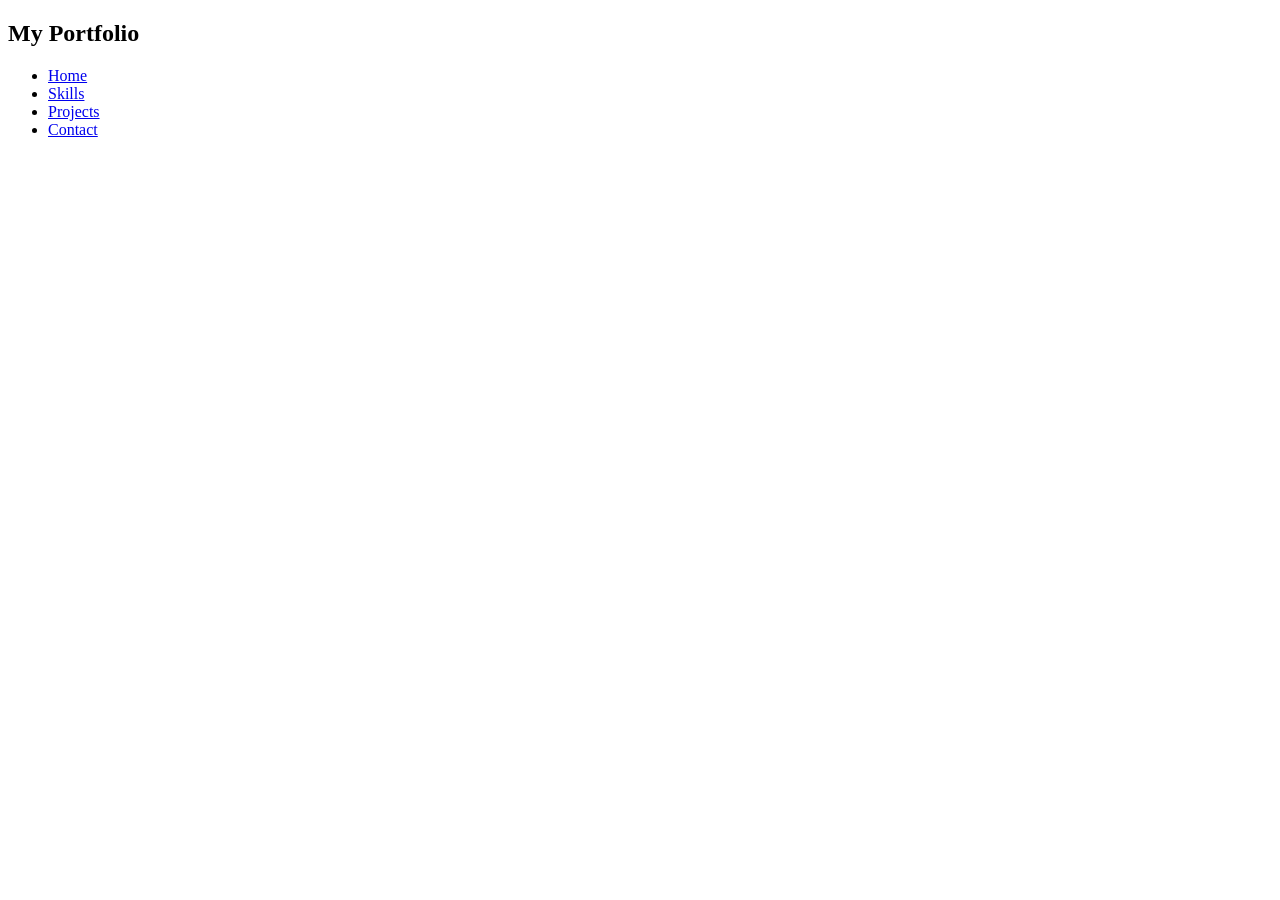
==== index.html @ a329cd28 "Initial portfolio project setup" ====
<!DOCTYPE html>
<html lang="en">
<head>
    <meta charset="UTF-8">
    <meta name="viewport"
          content="width=device-width, initial-scale=1.0">
    <title>My Portfolio</title>
    <link rel="stylesheet" href="style.css">
</head>
<body>

    <header>
        <nav>
            <h2>My Portfolio</h2>
            <ul>
                <li><a href="#home">Home</a></li>
                <li><a href="#skills">Skills</a></li>
                <li><a href="#projects">Projects</a></li>
                <li><a href="#contact">Contact</a></li>
            </ul>
        </nav>
    </header>

    <main>
        <section id="home"></section>
        <section id="skills"></section>
        <section id="projects"></section>
        <section id="contact"></section>
    </main>

    <script src="script.js"></script>
</body>
</html>
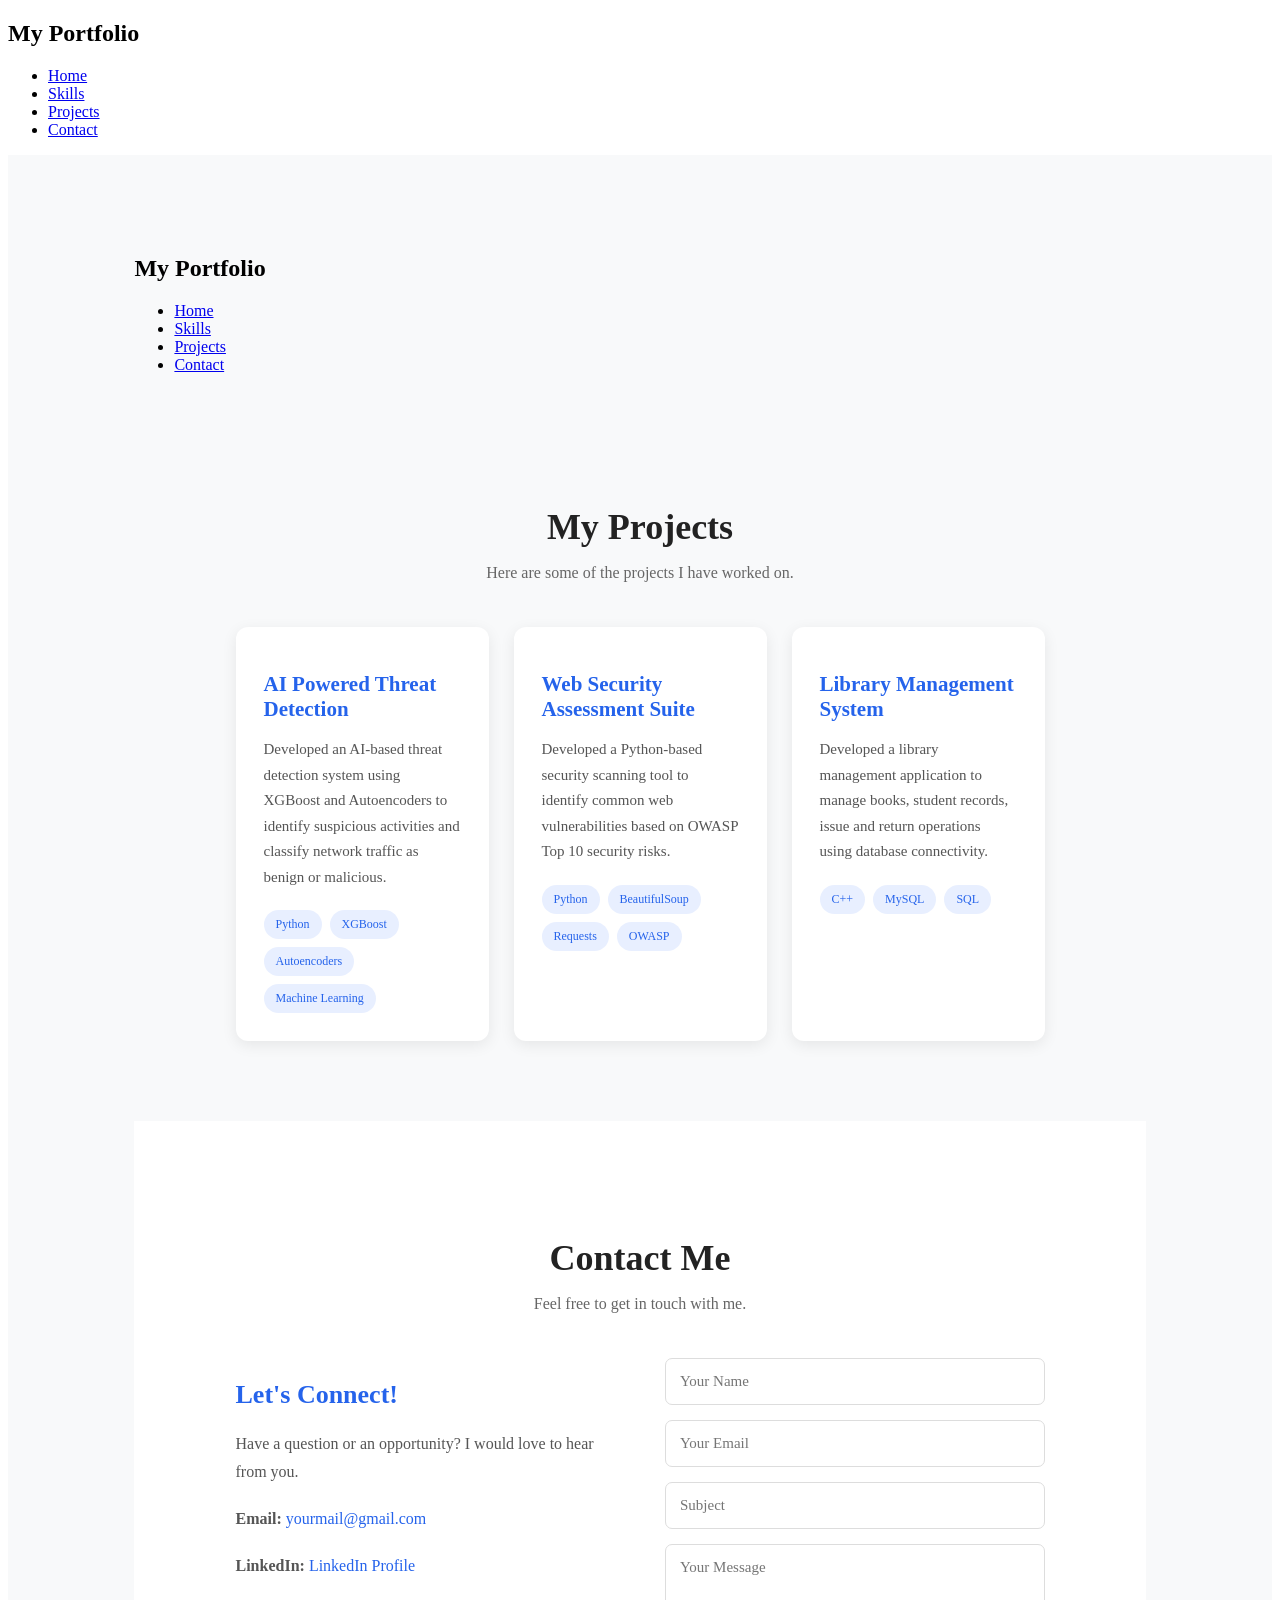
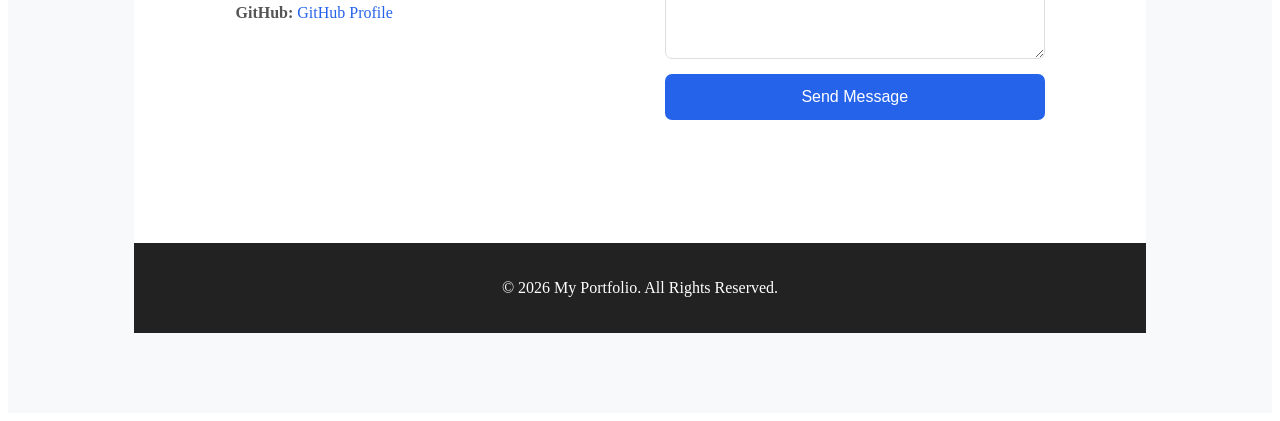
==== commit 221025fd: "Added Projects and Contact sections" ====
--- a/index.html
+++ b/index.html
@@ -24,10 +24,168 @@
     <main>
         <section id="home"></section>
         <section id="skills"></section>
-        <section id="projects"></section>
-        <section id="contact"></section>
+        <section id="projects">
+<!DOCTYPE html>
+<html lang="en">
+<head>
+    <meta charset="UTF-8">
+    <meta name="viewport" content="width=device-width, initial-scale=1.0">
+    <title>My Portfolio</title>
+    <link rel="stylesheet" href="style.css">
+</head>
+<body>
+
+    <header>
+        <nav>
+            <h2>My Portfolio</h2>
+            <ul>
+                <li><a href="#home">Home</a></li>
+                <li><a href="#skills">Skills</a></li>
+                <li><a href="#projects">Projects</a></li>
+                <li><a href="#contact">Contact</a></li>
+            </ul>
+        </nav>
+    </header>
+
+    <main>
+        <!-- Member 1: Home -->
+        <section id="home">
+        </section>
+
+        <!-- Member 1: Skills -->
+        <section id="skills">
+        </section>
+
+        <!-- Member 2: Projects -->
+        <section id="projects">
+            <div class="section-container">
+
+                <h1 class="section-title">My Projects</h1>
+                <p class="section-description">
+                    Here are some of the projects I have worked on.
+                </p>
+
+                <div class="project-container">
+
+                    <div class="project-card">
+                        <h2>AI Powered Threat Detection</h2>
+                        <p>
+                            Developed an AI-based threat detection system
+                            using XGBoost and Autoencoders to identify
+                            suspicious activities and classify network
+                            traffic as benign or malicious.
+                        </p>
+                        <div class="tech-stack">
+                            <span>Python</span>
+                            <span>XGBoost</span>
+                            <span>Autoencoders</span>
+                            <span>Machine Learning</span>
+                        </div>
+                    </div>
+
+                    <div class="project-card">
+                        <h2>Web Security Assessment Suite</h2>
+                        <p>
+                            Developed a Python-based security scanning
+                            tool to identify common web vulnerabilities
+                            based on OWASP Top 10 security risks.
+                        </p>
+                        <div class="tech-stack">
+                            <span>Python</span>
+                            <span>BeautifulSoup</span>
+                            <span>Requests</span>
+                            <span>OWASP</span>
+                        </div>
+                    </div>
+
+                    <div class="project-card">
+                        <h2>Library Management System</h2>
+                        <p>
+                            Developed a library management application
+                            to manage books, student records, issue and
+                            return operations using database connectivity.
+                        </p>
+                        <div class="tech-stack">
+                            <span>C++</span>
+                            <span>MySQL</span>
+                            <span>SQL</span>
+                        </div>
+                    </div>
+
+                </div>
+            </div>
+        </section>
+
+        <!-- Member 2: Contact -->
+        <section id="contact">
+            <div class="section-container">
+
+                <h1 class="section-title">Contact Me</h1>
+                <p class="section-description">
+                    Feel free to get in touch with me.
+                </p>
+
+                <div class="contact-container">
+
+                    <div class="contact-info">
+                        <h2>Let's Connect!</h2>
+                        <p>
+                            Have a question or an opportunity?
+                            I would love to hear from you.
+                        </p>
+
+                        <p>
+                            <strong>Email:</strong>
+                            <a href="mailto:yourmail@gmail.com">
+                                yourmail@gmail.com
+                            </a>
+                        </p>
+
+                        <p>
+                            <strong>LinkedIn:</strong>
+                            <a href="https://www.linkedin.com/" target="_blank"
+                               rel="noopener noreferrer">
+                                LinkedIn Profile
+                            </a>
+                        </p>
+
+                        <p>
+                            <strong>GitHub:</strong>
+                            <a href="https://github.com/" target="_blank"
+                               rel="noopener noreferrer">
+                                GitHub Profile
+                            </a>
+                        </p>
+                    </div>
+
+                    <form id="contact-form">
+                        <input type="text" id="name"
+                               placeholder="Your Name" required>
+
+                        <input type="email" id="email"
+                               placeholder="Your Email" required>
+
+                        <input type="text" id="subject"
+                               placeholder="Subject" required>
+
+                        <textarea id="message"
+                                  placeholder="Your Message"
+                                  rows="5" required></textarea>
+
+                        <button type="submit">Send Message</button>
+
+                        <p id="form-status" aria-live="polite"></p>
+                    </form>
+
+                </div>
+            </div>
+        </section>
+
     </main>
 
+    <footer>
+        <p>&copy; 2026 My Portfolio. All Rights Reserved.</p>
+    </footer>
     <script src="script.js"></script>
 </body>
 </html>
--- a/style.css
+++ b/style.css
@@ -0,0 +1,197 @@
+
+/* Projects and Contact Sections */
+
+#projects,
+#contact {
+    padding: 80px 10%;
+    scroll-margin-top: 70px;
+}
+
+#projects {
+    background-color: #f8f9fa;
+}
+
+#contact {
+    background-color: #ffffff;
+}
+
+.section-container {
+    max-width: 1100px;
+    margin: auto;
+}
+
+.section-title {
+    text-align: center;
+    font-size: 36px;
+    color: #222;
+    margin-bottom: 15px;
+}
+
+.section-description {
+    text-align: center;
+    color: #666;
+    margin-bottom: 45px;
+    font-size: 16px;
+}
+
+/* Projects */
+
+.project-container {
+    display: grid;
+    grid-template-columns: repeat(3, 1fr);
+    gap: 25px;
+}
+
+.project-card {
+    background: white;
+    padding: 28px;
+    border-radius: 12px;
+    box-shadow: 0 4px 15px rgba(0, 0, 0, 0.08);
+    transition: transform 0.3s, box-shadow 0.3s;
+}
+
+.project-card:hover {
+    transform: translateY(-8px);
+    box-shadow: 0 8px 22px rgba(0, 0, 0, 0.12);
+}
+
+.project-card h2 {
+    color: #2563eb;
+    font-size: 21px;
+    margin-bottom: 15px;
+}
+
+.project-card p {
+    color: #555;
+    line-height: 1.7;
+    font-size: 15px;
+}
+
+.tech-stack {
+    display: flex;
+    flex-wrap: wrap;
+    gap: 8px;
+    margin-top: 20px;
+}
+
+.tech-stack span {
+    background: #e8efff;
+    color: #2563eb;
+    padding: 7px 12px;
+    border-radius: 20px;
+    font-size: 12px;
+}
+
+/* Contact */
+
+.contact-container {
+    display: grid;
+    grid-template-columns: 1fr 1fr;
+    gap: 50px;
+    align-items: start;
+}
+
+.contact-info h2 {
+    color: #2563eb;
+    margin-bottom: 20px;
+    font-size: 26px;
+}
+
+.contact-info p {
+    color: #555;
+    line-height: 1.8;
+    margin-bottom: 18px;
+}
+
+.contact-info a {
+    color: #2563eb;
+    text-decoration: none;
+}
+
+.contact-info a:hover {
+    text-decoration: underline;
+}
+
+#contact-form {
+    display: flex;
+    flex-direction: column;
+    gap: 15px;
+}
+
+#contact-form input,
+#contact-form textarea {
+    width: 100%;
+    padding: 14px;
+    border: 1px solid #ddd;
+    border-radius: 7px;
+    font-size: 15px;
+    font-family: inherit;
+    box-sizing: border-box;
+    outline: none;
+}
+
+#contact-form input:focus,
+#contact-form textarea:focus {
+    border-color: #2563eb;
+}
+
+#contact-form textarea {
+    resize: vertical;
+}
+
+#contact-form button {
+    background: #2563eb;
+    color: white;
+    border: none;
+    padding: 14px;
+    border-radius: 7px;
+    font-size: 16px;
+    cursor: pointer;
+    transition: background 0.3s;
+}
+
+#contact-form button:hover {
+    background: #1d4ed8;
+}
+
+#form-status {
+    color: #15803d;
+    font-size: 14px;
+}
+
+/* Footer */
+
+footer {
+    background: #222;
+    color: white;
+    text-align: center;
+    padding: 20px;
+}
+
+/* Responsive Design */
+
+@media (max-width: 900px) {
+    .project-container {
+        grid-template-columns: repeat(2, 1fr);
+    }
+}
+
+@media (max-width: 600px) {
+    #projects,
+    #contact {
+        padding: 60px 6%;
+    }
+
+    .project-container {
+        grid-template-columns: 1fr;
+    }
+
+    .contact-container {
+        grid-template-columns: 1fr;
+        gap: 30px;
+    }
+
+    .section-title {
+        font-size: 29px;
+    }
+}
--- a/style.css
+++ b/style.css
@@ -0,0 +1,197 @@
+
+/* Projects and Contact Sections */
+
+#projects,
+#contact {
+    padding: 80px 10%;
+    scroll-margin-top: 70px;
+}
+
+#projects {
+    background-color: #f8f9fa;
+}
+
+#contact {
+    background-color: #ffffff;
+}
+
+.section-container {
+    max-width: 1100px;
+    margin: auto;
+}
+
+.section-title {
+    text-align: center;
+    font-size: 36px;
+    color: #222;
+    margin-bottom: 15px;
+}
+
+.section-description {
+    text-align: center;
+    color: #666;
+    margin-bottom: 45px;
+    font-size: 16px;
+}
+
+/* Projects */
+
+.project-container {
+    display: grid;
+    grid-template-columns: repeat(3, 1fr);
+    gap: 25px;
+}
+
+.project-card {
+    background: white;
+    padding: 28px;
+    border-radius: 12px;
+    box-shadow: 0 4px 15px rgba(0, 0, 0, 0.08);
+    transition: transform 0.3s, box-shadow 0.3s;
+}
+
+.project-card:hover {
+    transform: translateY(-8px);
+    box-shadow: 0 8px 22px rgba(0, 0, 0, 0.12);
+}
+
+.project-card h2 {
+    color: #2563eb;
+    font-size: 21px;
+    margin-bottom: 15px;
+}
+
+.project-card p {
+    color: #555;
+    line-height: 1.7;
+    font-size: 15px;
+}
+
+.tech-stack {
+    display: flex;
+    flex-wrap: wrap;
+    gap: 8px;
+    margin-top: 20px;
+}
+
+.tech-stack span {
+    background: #e8efff;
+    color: #2563eb;
+    padding: 7px 12px;
+    border-radius: 20px;
+    font-size: 12px;
+}
+
+/* Contact */
+
+.contact-container {
+    display: grid;
+    grid-template-columns: 1fr 1fr;
+    gap: 50px;
+    align-items: start;
+}
+
+.contact-info h2 {
+    color: #2563eb;
+    margin-bottom: 20px;
+    font-size: 26px;
+}
+
+.contact-info p {
+    color: #555;
+    line-height: 1.8;
+    margin-bottom: 18px;
+}
+
+.contact-info a {
+    color: #2563eb;
+    text-decoration: none;
+}
+
+.contact-info a:hover {
+    text-decoration: underline;
+}
+
+#contact-form {
+    display: flex;
+    flex-direction: column;
+    gap: 15px;
+}
+
+#contact-form input,
+#contact-form textarea {
+    width: 100%;
+    padding: 14px;
+    border: 1px solid #ddd;
+    border-radius: 7px;
+    font-size: 15px;
+    font-family: inherit;
+    box-sizing: border-box;
+    outline: none;
+}
+
+#contact-form input:focus,
+#contact-form textarea:focus {
+    border-color: #2563eb;
+}
+
+#contact-form textarea {
+    resize: vertical;
+}
+
+#contact-form button {
+    background: #2563eb;
+    color: white;
+    border: none;
+    padding: 14px;
+    border-radius: 7px;
+    font-size: 16px;
+    cursor: pointer;
+    transition: background 0.3s;
+}
+
+#contact-form button:hover {
+    background: #1d4ed8;
+}
+
+#form-status {
+    color: #15803d;
+    font-size: 14px;
+}
+
+/* Footer */
+
+footer {
+    background: #222;
+    color: white;
+    text-align: center;
+    padding: 20px;
+}
+
+/* Responsive Design */
+
+@media (max-width: 900px) {
+    .project-container {
+        grid-template-columns: repeat(2, 1fr);
+    }
+}
+
+@media (max-width: 600px) {
+    #projects,
+    #contact {
+        padding: 60px 6%;
+    }
+
+    .project-container {
+        grid-template-columns: 1fr;
+    }
+
+    .contact-container {
+        grid-template-columns: 1fr;
+        gap: 30px;
+    }
+
+    .section-title {
+        font-size: 29px;
+    }
+}
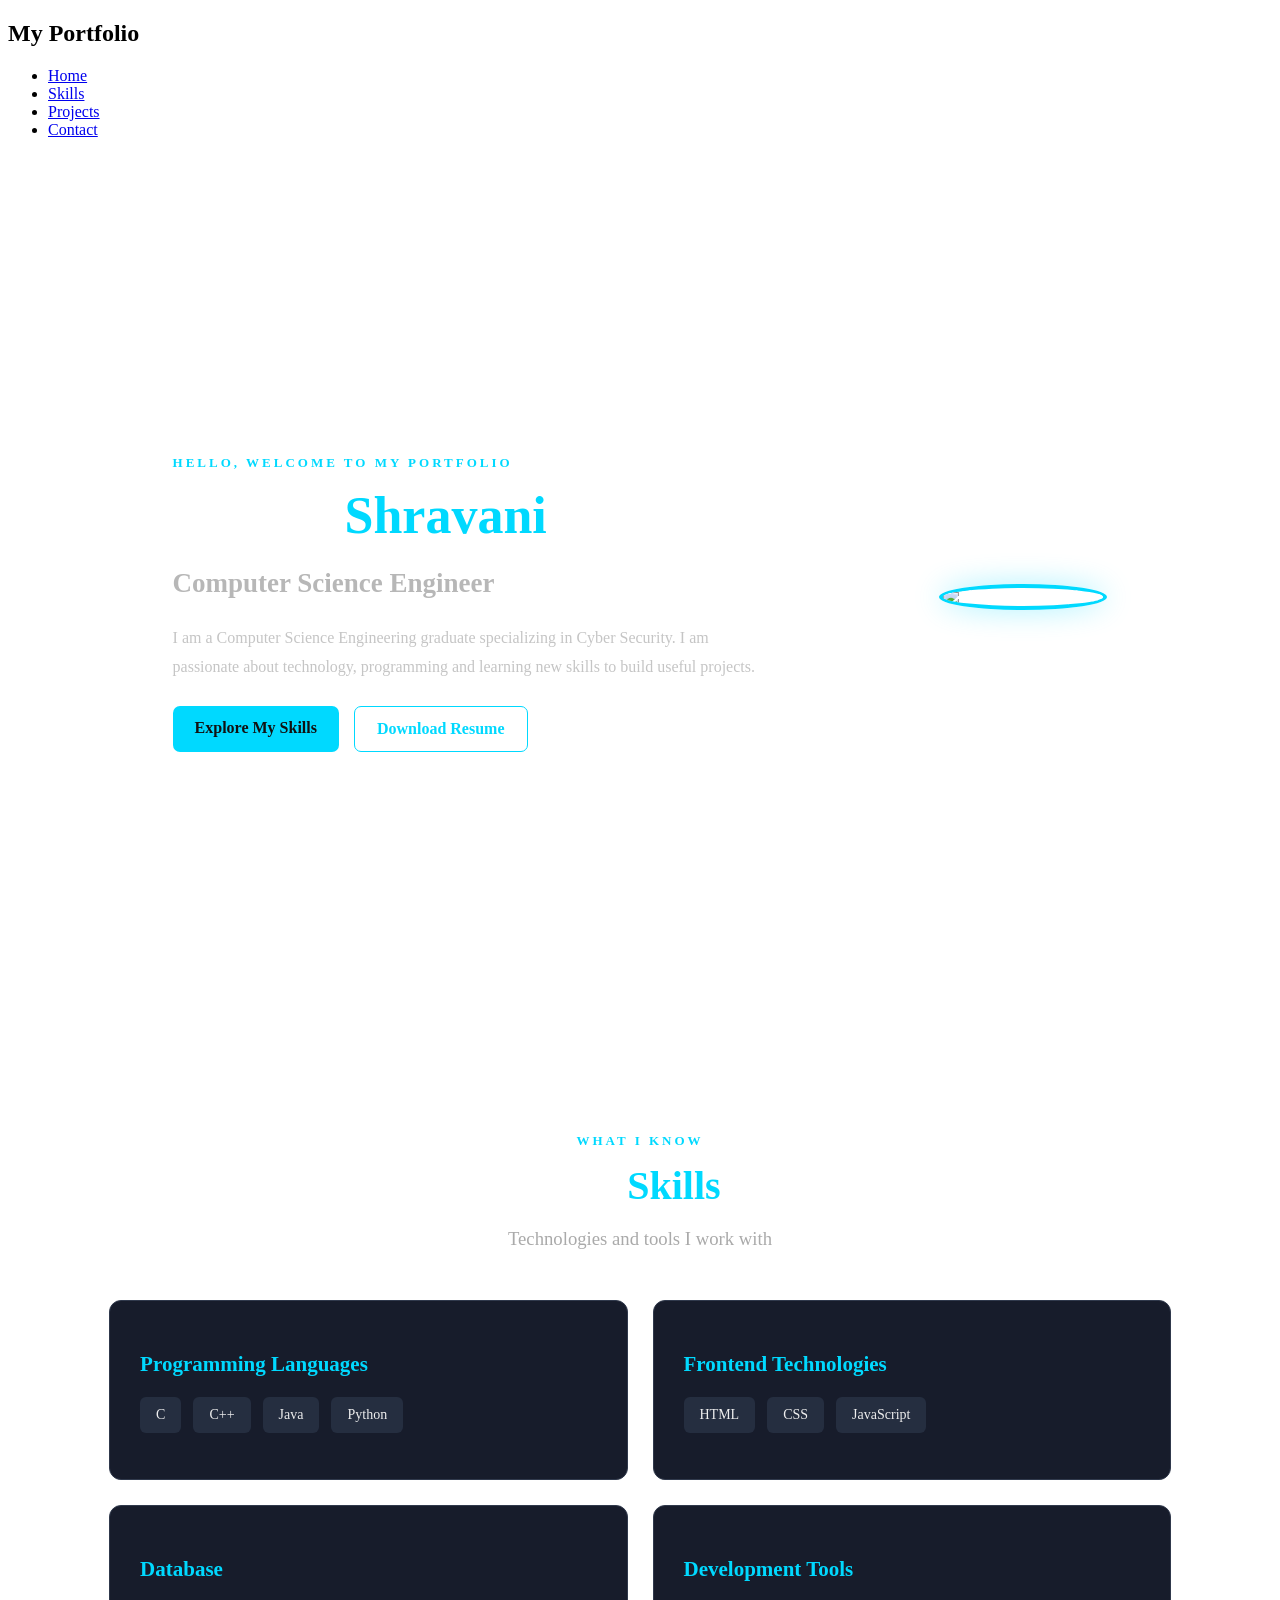
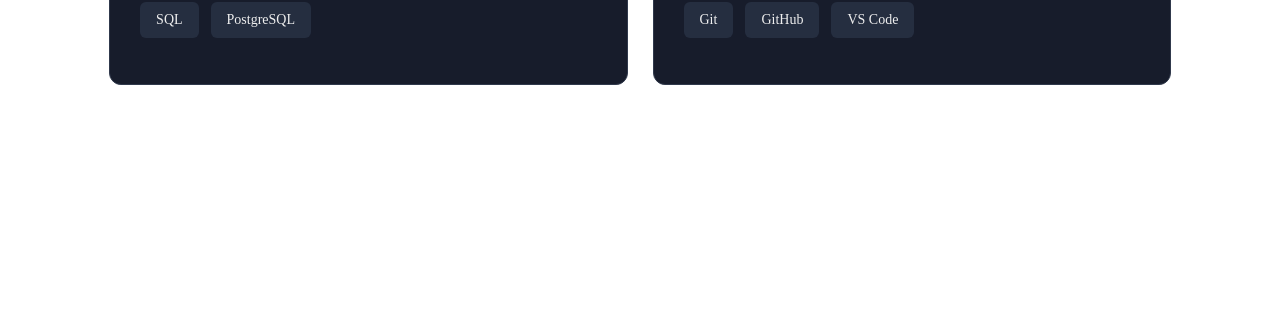
==== commit 5567caf9: "Add Member 1 Home and Skills modules" ====
--- a/index.html
+++ b/index.html
@@ -1,17 +1,25 @@
+
 <!DOCTYPE html>
 <html lang="en">
+
 <head>
     <meta charset="UTF-8">
-    <meta name="viewport"
-          content="width=device-width, initial-scale=1.0">
+    <meta name="viewport" content="width=device-width, initial-scale=1.0">
+
     <title>My Portfolio</title>
-    <link rel="stylesheet" href="style.css">
+
+    <!-- Home and Skills CSS -->
+    <link rel="stylesheet" href="styles/home.css">
+    <link rel="stylesheet" href="styles/skills.css">
 </head>
+
 <body>
 
+    <!-- Navigation Bar -->
     <header>
         <nav>
             <h2>My Portfolio</h2>
+
             <ul>
                 <li><a href="#home">Home</a></li>
                 <li><a href="#skills">Skills</a></li>
@@ -22,170 +30,24 @@
     </header>
 
     <main>
-        <section id="home"></section>
-        <section id="skills"></section>
-        <section id="projects">
-<!DOCTYPE html>
-<html lang="en">
-<head>
-    <meta charset="UTF-8">
-    <meta name="viewport" content="width=device-width, initial-scale=1.0">
-    <title>My Portfolio</title>
-    <link rel="stylesheet" href="style.css">
-</head>
-<body>
 
-    <header>
-        <nav>
-            <h2>My Portfolio</h2>
-            <ul>
-                <li><a href="#home">Home</a></li>
-                <li><a href="#skills">Skills</a></li>
-                <li><a href="#projects">Projects</a></li>
-                <li><a href="#contact">Contact</a></li>
-            </ul>
-        </nav>
-    </header>
+        <!-- Member 1: Home Module -->
+        <div id="home-module"></div>
 
-    <main>
-        <!-- Member 1: Home -->
-        <section id="home">
-        </section>
+        <!-- Member 1: Skills Module -->
+        <div id="skills-module"></div>
 
-        <!-- Member 1: Skills -->
-        <section id="skills">
-        </section>
+        <!-- Member 2: Projects Module -->
+        <section id="projects"></section>
 
-        <!-- Member 2: Projects -->
-        <section id="projects">
-            <div class="section-container">
-
-                <h1 class="section-title">My Projects</h1>
-                <p class="section-description">
-                    Here are some of the projects I have worked on.
-                </p>
-
-                <div class="project-container">
-
-                    <div class="project-card">
-                        <h2>AI Powered Threat Detection</h2>
-                        <p>
-                            Developed an AI-based threat detection system
-                            using XGBoost and Autoencoders to identify
-                            suspicious activities and classify network
-                            traffic as benign or malicious.
-                        </p>
-                        <div class="tech-stack">
-                            <span>Python</span>
-                            <span>XGBoost</span>
-                            <span>Autoencoders</span>
-                            <span>Machine Learning</span>
-                        </div>
-                    </div>
-
-                    <div class="project-card">
-                        <h2>Web Security Assessment Suite</h2>
-                        <p>
-                            Developed a Python-based security scanning
-                            tool to identify common web vulnerabilities
-                            based on OWASP Top 10 security risks.
-                        </p>
-                        <div class="tech-stack">
-                            <span>Python</span>
-                            <span>BeautifulSoup</span>
-                            <span>Requests</span>
-                            <span>OWASP</span>
-                        </div>
-                    </div>
-
-                    <div class="project-card">
-                        <h2>Library Management System</h2>
-                        <p>
-                            Developed a library management application
-                            to manage books, student records, issue and
-                            return operations using database connectivity.
-                        </p>
-                        <div class="tech-stack">
-                            <span>C++</span>
-                            <span>MySQL</span>
-                            <span>SQL</span>
-                        </div>
-                    </div>
-
-                </div>
-            </div>
-        </section>
-
-        <!-- Member 2: Contact -->
-        <section id="contact">
-            <div class="section-container">
-
-                <h1 class="section-title">Contact Me</h1>
-                <p class="section-description">
-                    Feel free to get in touch with me.
-                </p>
-
-                <div class="contact-container">
-
-                    <div class="contact-info">
-                        <h2>Let's Connect!</h2>
-                        <p>
-                            Have a question or an opportunity?
-                            I would love to hear from you.
-                        </p>
-
-                        <p>
-                            <strong>Email:</strong>
-                            <a href="mailto:yourmail@gmail.com">
-                                yourmail@gmail.com
-                            </a>
-                        </p>
-
-                        <p>
-                            <strong>LinkedIn:</strong>
-                            <a href="https://www.linkedin.com/" target="_blank"
-                               rel="noopener noreferrer">
-                                LinkedIn Profile
-                            </a>
-                        </p>
-
-                        <p>
-                            <strong>GitHub:</strong>
-                            <a href="https://github.com/" target="_blank"
-                               rel="noopener noreferrer">
-                                GitHub Profile
-                            </a>
-                        </p>
-                    </div>
-
-                    <form id="contact-form">
-                        <input type="text" id="name"
-                               placeholder="Your Name" required>
-
-                        <input type="email" id="email"
-                               placeholder="Your Email" required>
-
-                        <input type="text" id="subject"
-                               placeholder="Subject" required>
-
-                        <textarea id="message"
-                                  placeholder="Your Message"
-                                  rows="5" required></textarea>
-
-                        <button type="submit">Send Message</button>
-
-                        <p id="form-status" aria-live="polite"></p>
-                    </form>
-
-                </div>
-            </div>
-        </section>
+        <!-- Member 2: Contact Module -->
+        <section id="contact"></section>
 
     </main>
 
-    <footer>
-        <p>&copy; 2026 My Portfolio. All Rights Reserved.</p>
-    </footer>
-    <script src="script.js"></script>
+    <!-- Member 1: Module Loader -->
+    <script src="scripts/main.js"></script>
+
 </body>
-</html>+
+</html>
--- a/styles/home.css
+++ b/styles/home.css
@@ -0,0 +1,101 @@
+
+.home-section {
+    min-height: 85vh;
+    display: flex;
+    align-items: center;
+    justify-content: space-around;
+    gap: 40px;
+    padding: 60px 8%;
+    color: #ffffff;
+}
+
+.home-content {
+    max-width: 600px;
+}
+
+.home-greeting {
+    color: #00d9ff;
+    letter-spacing: 3px;
+    font-size: 13px;
+    font-weight: bold;
+}
+
+.home-content h1 {
+    font-size: 52px;
+    margin: 15px 0;
+}
+
+.home-content h1 span {
+    color: #00d9ff;
+}
+
+.home-content h2 {
+    font-size: 27px;
+    color: #b7b7b7;
+}
+
+.home-description {
+    color: #c5c5c5;
+    line-height: 1.8;
+    margin: 25px 0;
+}
+
+.home-buttons {
+    display: flex;
+    flex-wrap: wrap;
+    gap: 15px;
+}
+
+.home-btn,
+.resume-btn {
+    text-decoration: none;
+    padding: 13px 22px;
+    border-radius: 7px;
+    font-weight: bold;
+    transition: 0.3s;
+}
+
+.home-btn {
+    background: #00d9ff;
+    color: #111;
+}
+
+.resume-btn {
+    border: 1px solid #00d9ff;
+    color: #00d9ff;
+}
+
+.home-btn:hover,
+.resume-btn:hover {
+    transform: translateY(-4px);
+}
+
+.home-image img {
+    width: 280px;
+    height: 280px;
+    object-fit: cover;
+    border-radius: 50%;
+    border: 4px solid #00d9ff;
+    box-shadow: 0 0 30px #00d9ff55;
+}
+
+@media (max-width: 768px) {
+    .home-section {
+        flex-direction: column-reverse;
+        text-align: center;
+        padding: 50px 6%;
+    }
+
+    .home-content h1 {
+        font-size: 38px;
+    }
+
+    .home-buttons {
+        justify-content: center;
+    }
+
+    .home-image img {
+        width: 200px;
+        height: 200px;
+    }
+}
--- a/styles/skills.css
+++ b/styles/skills.css
@@ -0,0 +1,84 @@
+
+.skills-section {
+    padding: 80px 8%;
+    color: white;
+    min-height: 80vh;
+}
+
+.skills-heading {
+    text-align: center;
+    margin-bottom: 50px;
+}
+
+.skills-heading p {
+    color: #00d9ff;
+    letter-spacing: 3px;
+    font-size: 13px;
+    font-weight: bold;
+}
+
+.skills-heading h2 {
+    font-size: 40px;
+    margin: 12px 0;
+}
+
+.skills-heading h2 span {
+    color: #00d9ff;
+}
+
+.skills-heading h3 {
+    color: #aaa;
+    font-weight: normal;
+}
+
+.skills-container {
+    display: grid;
+    grid-template-columns: repeat(2, 1fr);
+    gap: 25px;
+}
+
+.skill-card {
+    background: #171c2b;
+    border: 1px solid #30394c;
+    border-radius: 12px;
+    padding: 30px;
+    transition: 0.3s;
+}
+
+.skill-card:hover {
+    transform: translateY(-8px);
+    border-color: #00d9ff;
+    box-shadow: 0 8px 25px #00d9ff22;
+}
+
+.skill-card h3 {
+    color: #00d9ff;
+    margin-bottom: 20px;
+    font-size: 21px;
+}
+
+.skill-card ul {
+    list-style: none;
+    padding: 0;
+    display: flex;
+    flex-wrap: wrap;
+    gap: 12px;
+}
+
+.skill-card li {
+    background: #252e40;
+    color: #eee;
+    padding: 10px 16px;
+    border-radius: 6px;
+    font-size: 14px;
+}
+
+@media (max-width: 650px) {
+    .skills-container {
+        grid-template-columns: 1fr;
+    }
+
+    .skills-heading h2 {
+        font-size: 32px;
+    }
+}
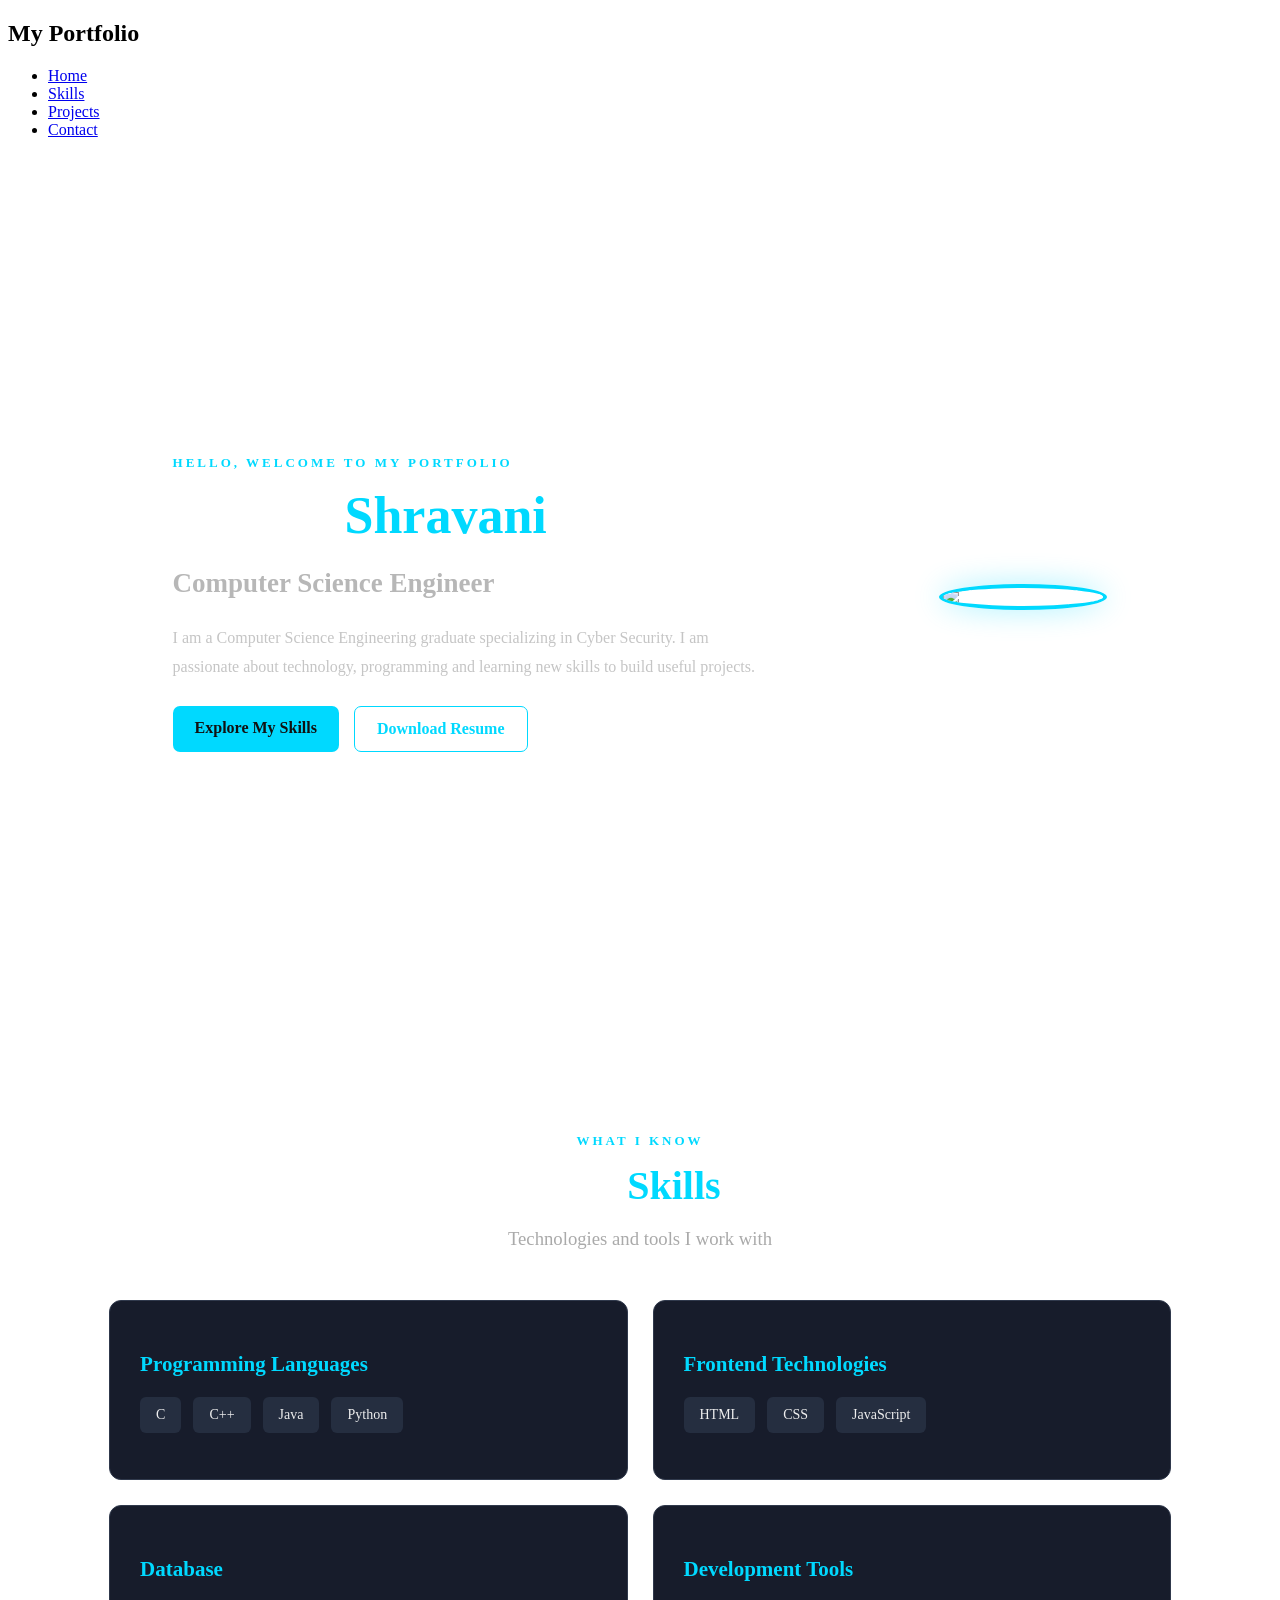
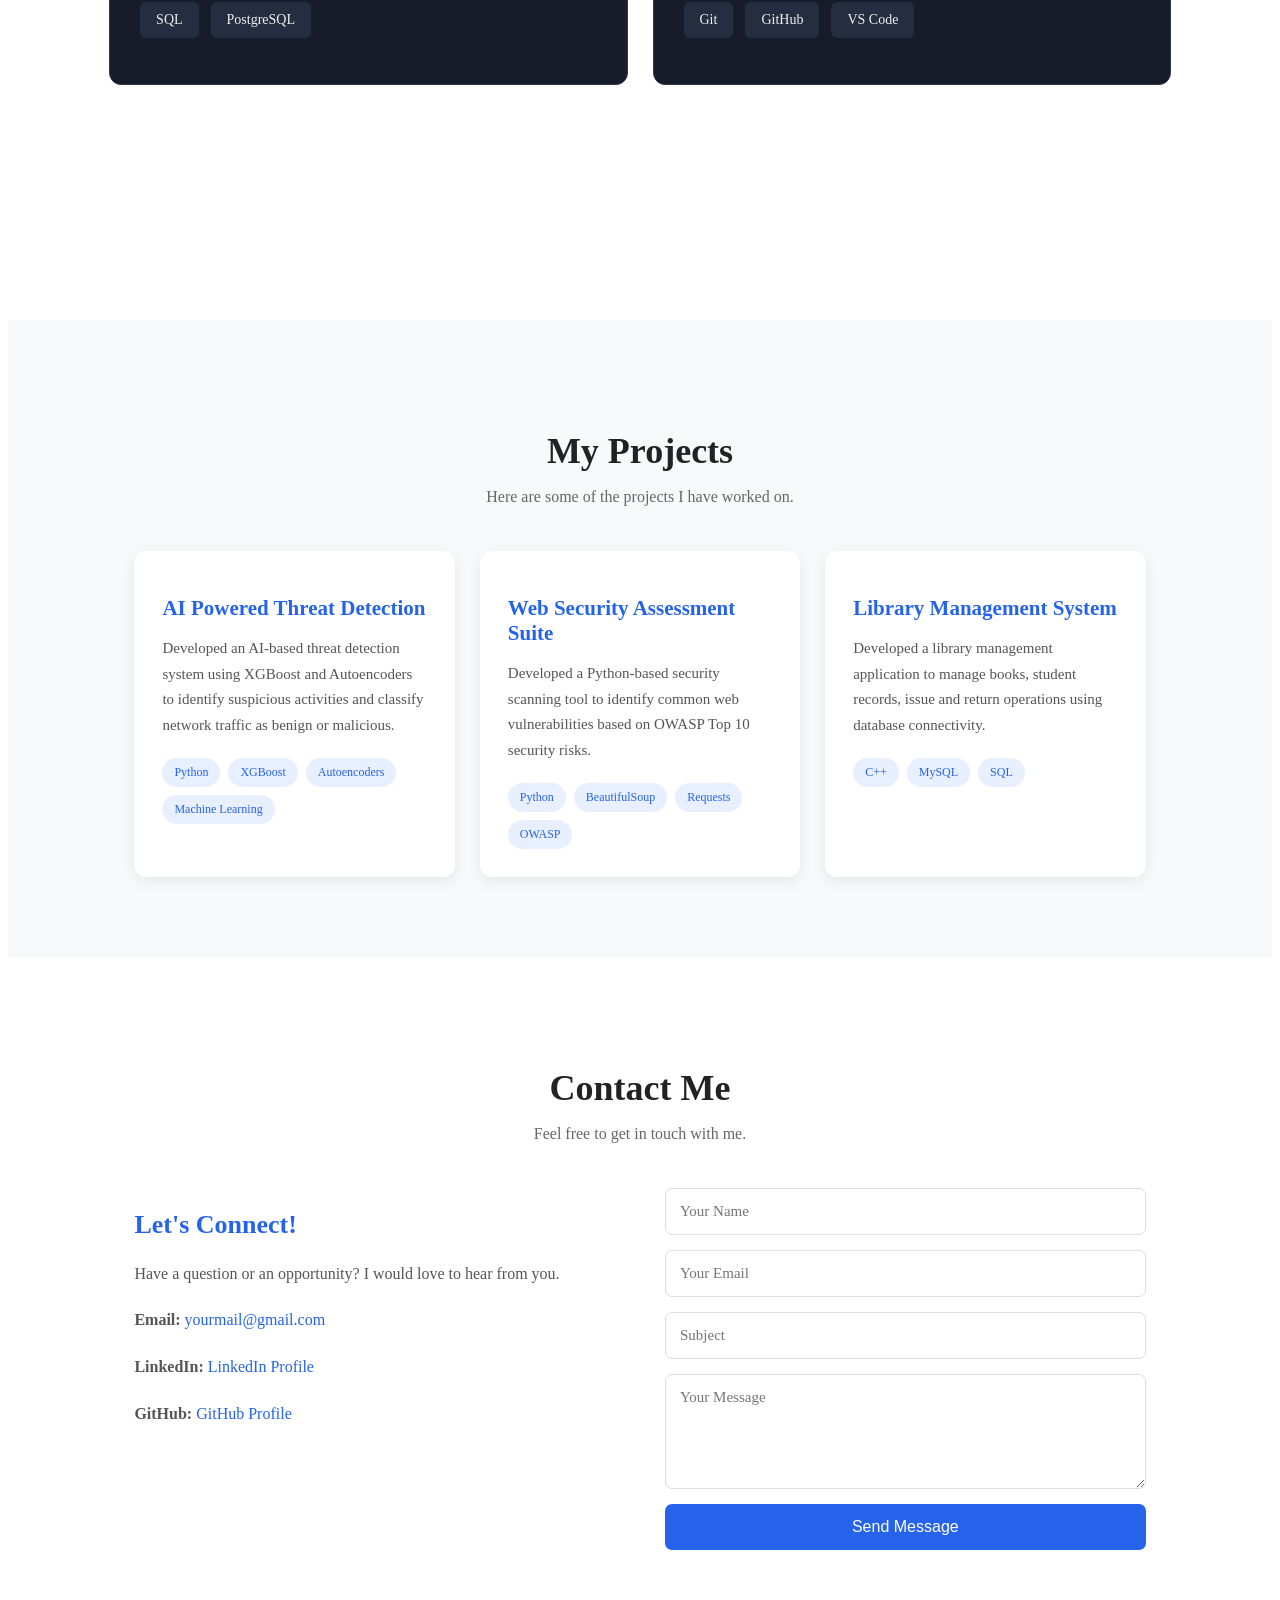
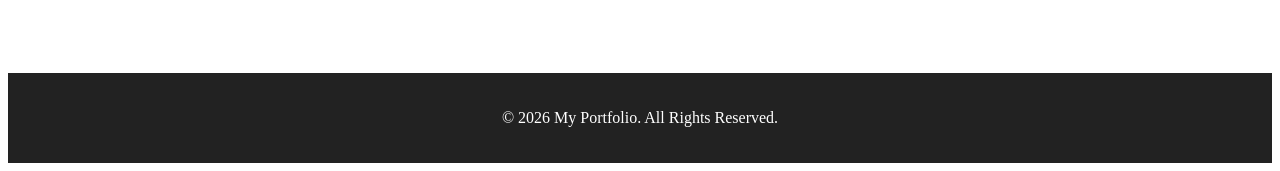
==== commit 0156d3fb: "Merge Member 1 Home and Skills into Member 2 Projects and Contact" ====
--- a/index.html
+++ b/index.html
@@ -8,7 +8,10 @@
 
     <title>My Portfolio</title>
 
-    <!-- Home and Skills CSS -->
+    <!-- Member 2: Projects and Contact CSS -->
+    <link rel="stylesheet" href="style.css">
+
+    <!-- Member 1: Home and Skills CSS -->
     <link rel="stylesheet" href="styles/home.css">
     <link rel="stylesheet" href="styles/skills.css">
 </head>
@@ -37,17 +40,143 @@
         <!-- Member 1: Skills Module -->
         <div id="skills-module"></div>
 
-        <!-- Member 2: Projects Module -->
-        <section id="projects"></section>
+        <!-- Member 2: Projects -->
+        <section id="projects">
+            <div class="section-container">
 
-        <!-- Member 2: Contact Module -->
-        <section id="contact"></section>
+                <h1 class="section-title">My Projects</h1>
+                <p class="section-description">
+                    Here are some of the projects I have worked on.
+                </p>
+
+                <div class="project-container">
+
+                    <div class="project-card">
+                        <h2>AI Powered Threat Detection</h2>
+                        <p>
+                            Developed an AI-based threat detection system
+                            using XGBoost and Autoencoders to identify
+                            suspicious activities and classify network
+                            traffic as benign or malicious.
+                        </p>
+                        <div class="tech-stack">
+                            <span>Python</span>
+                            <span>XGBoost</span>
+                            <span>Autoencoders</span>
+                            <span>Machine Learning</span>
+                        </div>
+                    </div>
+
+                    <div class="project-card">
+                        <h2>Web Security Assessment Suite</h2>
+                        <p>
+                            Developed a Python-based security scanning
+                            tool to identify common web vulnerabilities
+                            based on OWASP Top 10 security risks.
+                        </p>
+                        <div class="tech-stack">
+                            <span>Python</span>
+                            <span>BeautifulSoup</span>
+                            <span>Requests</span>
+                            <span>OWASP</span>
+                        </div>
+                    </div>
+
+                    <div class="project-card">
+                        <h2>Library Management System</h2>
+                        <p>
+                            Developed a library management application
+                            to manage books, student records, issue and
+                            return operations using database connectivity.
+                        </p>
+                        <div class="tech-stack">
+                            <span>C++</span>
+                            <span>MySQL</span>
+                            <span>SQL</span>
+                        </div>
+                    </div>
+
+                </div>
+            </div>
+        </section>
+
+        <!-- Member 2: Contact -->
+        <section id="contact">
+            <div class="section-container">
+
+                <h1 class="section-title">Contact Me</h1>
+                <p class="section-description">
+                    Feel free to get in touch with me.
+                </p>
+
+                <div class="contact-container">
+
+                    <div class="contact-info">
+                        <h2>Let's Connect!</h2>
+                        <p>
+                            Have a question or an opportunity?
+                            I would love to hear from you.
+                        </p>
+
+                        <p>
+                            <strong>Email:</strong>
+                            <a href="mailto:yourmail@gmail.com">
+                                yourmail@gmail.com
+                            </a>
+                        </p>
+
+                        <p>
+                            <strong>LinkedIn:</strong>
+                            <a href="https://www.linkedin.com/" target="_blank"
+                               rel="noopener noreferrer">
+                                LinkedIn Profile
+                            </a>
+                        </p>
+
+                        <p>
+                            <strong>GitHub:</strong>
+                            <a href="https://github.com/" target="_blank"
+                               rel="noopener noreferrer">
+                                GitHub Profile
+                            </a>
+                        </p>
+                    </div>
+
+                    <form id="contact-form">
+                        <input type="text" id="name"
+                               placeholder="Your Name" required>
+
+                        <input type="email" id="email"
+                               placeholder="Your Email" required>
+
+                        <input type="text" id="subject"
+                               placeholder="Subject" required>
+
+                        <textarea id="message"
+                                  placeholder="Your Message"
+                                  rows="5" required></textarea>
+
+                        <button type="submit">Send Message</button>
+
+                        <p id="form-status" aria-live="polite"></p>
+                    </form>
+
+                </div>
+            </div>
+        </section>
 
     </main>
 
-    <!-- Member 1: Module Loader -->
+    <!-- Footer -->
+    <footer>
+        <p>&copy; 2026 My Portfolio. All Rights Reserved.</p>
+    </footer>
+
+    <!-- Member 2: Contact Form JavaScript -->
+    <script src="script.js"></script>
+
+    <!-- Member 1: Home and Skills Module Loader -->
     <script src="scripts/main.js"></script>
 
 </body>
-
 </html>
--- a/style.css
+++ b/style.css
@@ -0,0 +1,197 @@
+
+/* Projects and Contact Sections */
+
+#projects,
+#contact {
+    padding: 80px 10%;
+    scroll-margin-top: 70px;
+}
+
+#projects {
+    background-color: #f8f9fa;
+}
+
+#contact {
+    background-color: #ffffff;
+}
+
+.section-container {
+    max-width: 1100px;
+    margin: auto;
+}
+
+.section-title {
+    text-align: center;
+    font-size: 36px;
+    color: #222;
+    margin-bottom: 15px;
+}
+
+.section-description {
+    text-align: center;
+    color: #666;
+    margin-bottom: 45px;
+    font-size: 16px;
+}
+
+/* Projects */
+
+.project-container {
+    display: grid;
+    grid-template-columns: repeat(3, 1fr);
+    gap: 25px;
+}
+
+.project-card {
+    background: white;
+    padding: 28px;
+    border-radius: 12px;
+    box-shadow: 0 4px 15px rgba(0, 0, 0, 0.08);
+    transition: transform 0.3s, box-shadow 0.3s;
+}
+
+.project-card:hover {
+    transform: translateY(-8px);
+    box-shadow: 0 8px 22px rgba(0, 0, 0, 0.12);
+}
+
+.project-card h2 {
+    color: #2563eb;
+    font-size: 21px;
+    margin-bottom: 15px;
+}
+
+.project-card p {
+    color: #555;
+    line-height: 1.7;
+    font-size: 15px;
+}
+
+.tech-stack {
+    display: flex;
+    flex-wrap: wrap;
+    gap: 8px;
+    margin-top: 20px;
+}
+
+.tech-stack span {
+    background: #e8efff;
+    color: #2563eb;
+    padding: 7px 12px;
+    border-radius: 20px;
+    font-size: 12px;
+}
+
+/* Contact */
+
+.contact-container {
+    display: grid;
+    grid-template-columns: 1fr 1fr;
+    gap: 50px;
+    align-items: start;
+}
+
+.contact-info h2 {
+    color: #2563eb;
+    margin-bottom: 20px;
+    font-size: 26px;
+}
+
+.contact-info p {
+    color: #555;
+    line-height: 1.8;
+    margin-bottom: 18px;
+}
+
+.contact-info a {
+    color: #2563eb;
+    text-decoration: none;
+}
+
+.contact-info a:hover {
+    text-decoration: underline;
+}
+
+#contact-form {
+    display: flex;
+    flex-direction: column;
+    gap: 15px;
+}
+
+#contact-form input,
+#contact-form textarea {
+    width: 100%;
+    padding: 14px;
+    border: 1px solid #ddd;
+    border-radius: 7px;
+    font-size: 15px;
+    font-family: inherit;
+    box-sizing: border-box;
+    outline: none;
+}
+
+#contact-form input:focus,
+#contact-form textarea:focus {
+    border-color: #2563eb;
+}
+
+#contact-form textarea {
+    resize: vertical;
+}
+
+#contact-form button {
+    background: #2563eb;
+    color: white;
+    border: none;
+    padding: 14px;
+    border-radius: 7px;
+    font-size: 16px;
+    cursor: pointer;
+    transition: background 0.3s;
+}
+
+#contact-form button:hover {
+    background: #1d4ed8;
+}
+
+#form-status {
+    color: #15803d;
+    font-size: 14px;
+}
+
+/* Footer */
+
+footer {
+    background: #222;
+    color: white;
+    text-align: center;
+    padding: 20px;
+}
+
+/* Responsive Design */
+
+@media (max-width: 900px) {
+    .project-container {
+        grid-template-columns: repeat(2, 1fr);
+    }
+}
+
+@media (max-width: 600px) {
+    #projects,
+    #contact {
+        padding: 60px 6%;
+    }
+
+    .project-container {
+        grid-template-columns: 1fr;
+    }
+
+    .contact-container {
+        grid-template-columns: 1fr;
+        gap: 30px;
+    }
+
+    .section-title {
+        font-size: 29px;
+    }
+}
